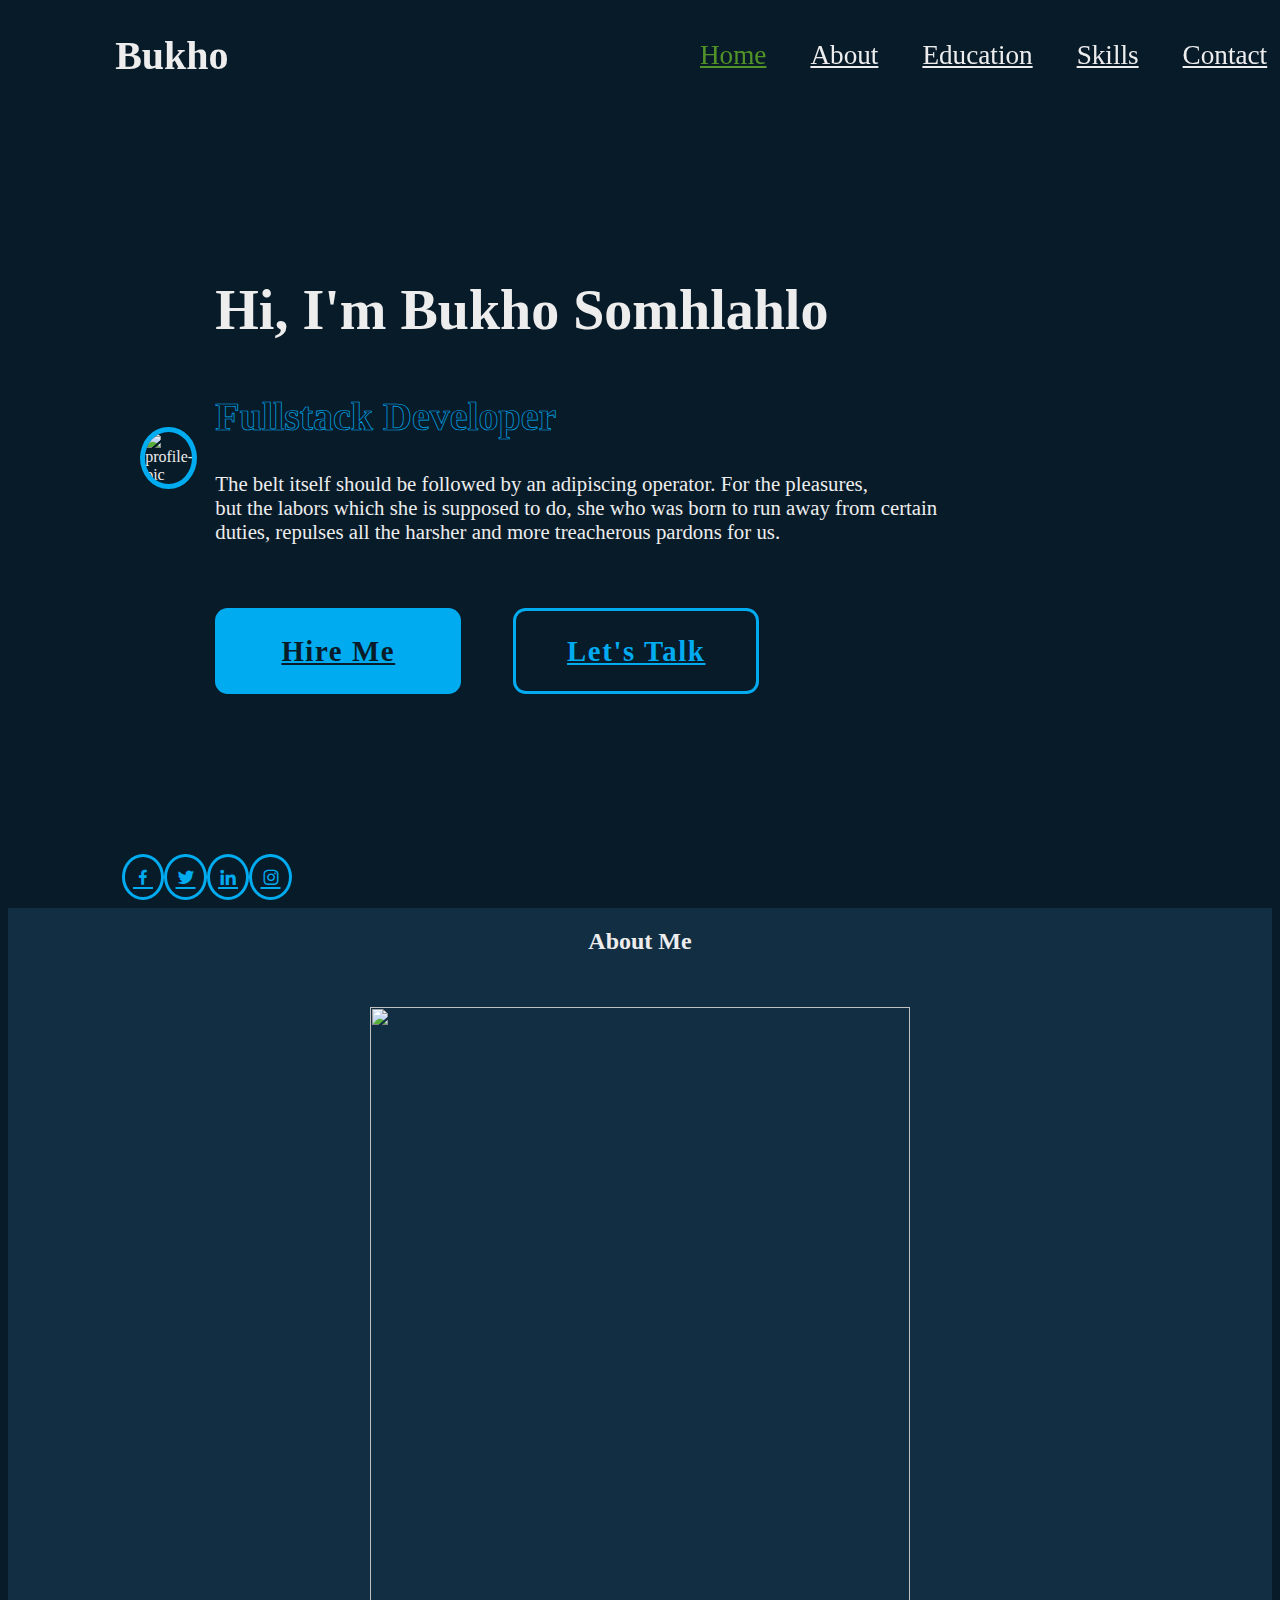
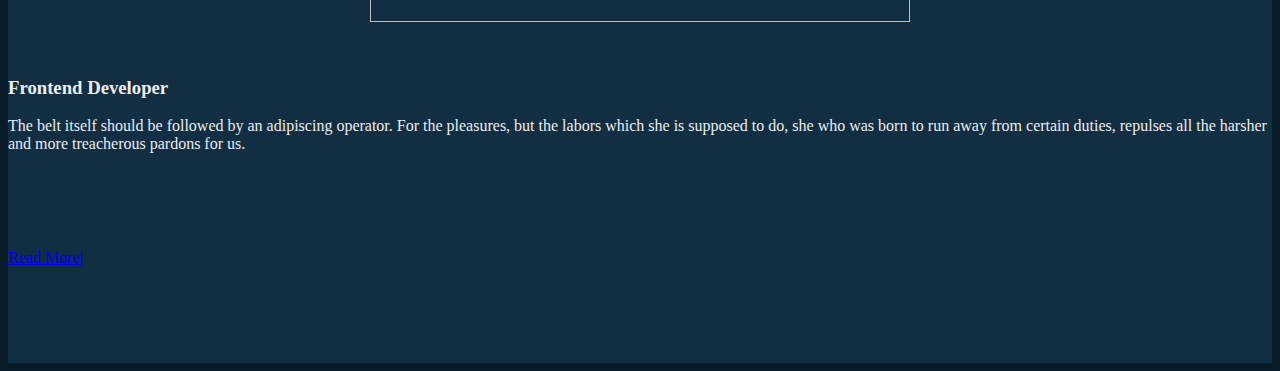
==== index.html @ 183aa4a0 "Add files via upload" ====
<!DOCTYPE html>
<html lang="en">
<head>
    <meta charset="UTF-8">
    <meta name="viewport" content="width=device-width" initial-scale="1.0">
    <title>Bukho Somhlahlo Portfolio</title>
    <link rel="stylesheet" href="style.css">
    <!--box-icons-->
    <link href='https://unpkg.com/boxicons@2.1.4/css/boxicons.min.css' rel='stylesheet'>
</head>
<body>
    <!--header design-->
    <header class="header">
        <div class="logo">Bukho</div>
        <div class="bx bx-menu" id="menu-icon"></div>
        
        <nav class="navbar">
            <style></style>
            <a href="index.html" class="active">Home</a>
            <a href="about.html">About</a>
            <a href="education.html">Education</a>
            <a href="skills.html">Skills</a>
            <a href="contact.html">Contact</a>
        </nav>

    </header>   
    
    <!--home section design-->
    <section class="home" id="home">
        <div class="profile">
        <img src="Images/home.jpg" alt="profile-pic"></div>
        <div class="home-content">
            <h2>Hi, I'm<span> Bukho Somhlahlo</span></h2>
            <div class="text-animate">
                <h4>Fullstack Developer</h4>
            </div>
            <p>
                The belt itself should be followed by an adipiscing operator. For the pleasures,<br>
                but the labors which she is supposed to do, she who was born to run away from certain<br>
                duties, repulses all the harsher and more treacherous pardons for us.
            </p>

            <div class="btn-box">
                <a href="#" class="btn">Hire Me</a>
                <a href="#" class="btn">Let's Talk</a>
        </div>
        </div>
        <div class="home-sci">
            <a href="https://www.facebook.com/bukho.somhlahlo"><i class='bx bxl-facebook'></i></a>
            <a href="#"><i class='bx bxl-twitter'></i></a>
            <a href="www.linkedin.com/in/bukho-somhlahlo-3231b5188"><i class='bx bxl-linkedin'></i></a>
            <a href="https://www.instagram.com/?hl=en"><i class='bx bxl-instagram'></i></a>

        </div>
    </section>
        <!--about section design-->
        <div class="about">
            <h2 class="heading">About<span> Me </span></h2>
            <div class="about-image">
                <img src="Images/home.jpg" alt="" width="540px" height="615px">
                <span class="circle-spinn"></span>
            </div>
                <div class="about-content">
                    <h3>Frontend Developer</h3>
                    <p> The belt itself should be followed by an adipiscing operator. For the pleasures,
                        but the labors which she is supposed to do, she who was born to run away from certain
                        duties, repulses all the harsher and more treacherous pardons for us.</p>
                        <div class="btn-box btns"></div>
                        <a href="#" class="btn">Read More|</a>
    
                </div>
            </div>
</body>
</html>
---- style.css ----
@import url('https://fonts.googleapis.com/css2?family=Poppins:ital,wght@300;400;500;600;700;800;900&display=swap')
*{ margin: 0;
    padding: 0;
    box-sizing: border-box;
    text-decoration: none;
    border: none;
    outline: none;
    scroll-behavior: smooth;
    font-family: 'Poppins', sans-serif;
}
:root{
    --bg-color: #081b29;
    --second-bg-color: #112e42;
    --text-color: #ededed;
    --main-color: #00abf0;
    --main2-color: #7ddb259f;
}
 html{
    font-size: 62.8;
    overflow: hidden;
 }

 body{
    background:var(--bg-color);
    color: var(--text-color);
 }
 .header{
    position: fixed;
    top: 0;
    left: 0;
    width: 90%;
    padding: 2rem 9%;
    background: transparent;
    display: flex ;
    justify-content: space-between;
    align-items: center;
    z-index: 100;
 }
 .logo{
    font-size: 2.5rem;
    color: var(--text-color);
    font-weight: 600;
 }

 .navbar a{
   font-size: 1.7rem;
   color: var(--text-color);
   font-weight: 500;
   margin-left: 2.5rem;
   transition: 5ms;
 }

 .navbar a:hover,
 .navbar a.active
 {
   color: var(--main2-color);
 }
 #menu-icon{
   font-size: 3.6rem;
   color: var(--text-color);
   cursor: pointer;
   display: none;
 }
 section{
   min-height: 100vh;
   padding: 10rem 9% 2rem;
 }
.profile img{
  max-width: 50%;
  height: auto;
  width: 100%;
  border: 5px solid var(--main-color);
  border-radius: 50%;
  display: block;
  margin: 0 auto;

}
 .home{
   display: flex;
   align-items: center;
   padding: 0 9%;
   align-items: left;
 }
 backgroud
 .home-content{
   width: 40rem;
   text-align: left;
 }
 .home-content h2{
   font-size: 3.5rem;
   font-weight: 600;
   line-height: 1.3;
 }
 .home-content .text-animate{
   position: relative; 
   width: 32.8rem; 
 }
 .home-content .text-animate h4{
   display: inline;
   font-size: 2.5rem;
   font-weight: 700;
   color: transparent;
   -webkit-text-stroke: .7px var(--main-color);
 }
 .home-content p{
   font-size: 1.3rem;
   margin: 2rem 0 4rem;
 }
 .btn-box{
   position: relative;
   display: flex;
   justify-content: space-between;
   width: 34rem;
   height: 5rem;
 }
 .btn-box .btn{
   position: relative;
   display: inline-flex;
   justify-content: center;
   align-items: center;
   width: 15rem;
   height: 100%;
   background: var(--main-color);
   border: .2rem solid var(--main-color);
   border-radius: .8rem;
   font-size: 1.8rem;
   font-weight: 600;
   letter-spacing: .1rem;
   color: var(--bg-color);
   z-index: 1;
   overflow: hidden;
   transition: .4s;
 }
 .btn-box .btn:hover{
  color: var(--main-color);
 }
 .btn-box .btn:nth-child(2){
  background: transparent;
  color: var(--main-color);
 }
 .btn-box .btn:nth-child(2):hover{
  color: var(--bg-color);
 }
 .btn-box .btn:nth-child(2)::before{
  background: var(--main-color);
 }
 .btn-box .btn::before{
  content: '';
  position: absolute;
  top: 0;
  left: 0;
  width: 0%;
  height: 100%;
  background: var(--bg-color);
  z-index:-1;
  transition: .4s;
 }
 .btn-box .btn:hover::before{
  width: 100%;
 }

.home-sci{
  position: absolute;
  bottom: 0rem;
  width: 170px;
  display: flex;
  justify-content: space-between;
}
.home-sci a{
  position: relative;
  display: inline-flex;
  justify-content: center;
  border-spacing: 1rem;
  align-items: center;
  width: 40px;
  height: 40px;
  background: transparent;
  border: .2rem solid var(--main-color);
  border-radius: 50%;
  font-size: 20px;
  color: var(--main-color);
  z-index: 1;
  overflow: hidden;
  transition: 0.4s;
}
.home-sci a:hover{
  color: var(--bg-color);
}
.home-sci a::before{
  content: '';
  position: absolute;
  top: 0;
  left:0;
  width: 0;
  height: 100%;
  background: var(--main-color);
  z-index: -1;
  transition: .4s;
}
.home-sci a:hover::before{
  width: 100%;
}
.about{
  display: flex;
  justify-content: center;
  align-items: center;
  flex-direction: column;
  gap: 2rem;
  background: var(--second-bg-color);
  padding-bottom: 6rem;
}
.btn-box2.btn {
  position: relative;
   display: inline-flex;
   justify-content: center;
   align-items: center;
   width: 15rem;
   height: 100%;
   background: var(--main-color);
   border: .2rem solid var(--main-color);
   border-radius: .8rem;
   font-size: 1.8rem;
   font-weight: 600;
   letter-spacing: .1rem;
   color: var(--bg-color);
   z-index: 1;
   overflow: hidden;
   transition: .4s;
}
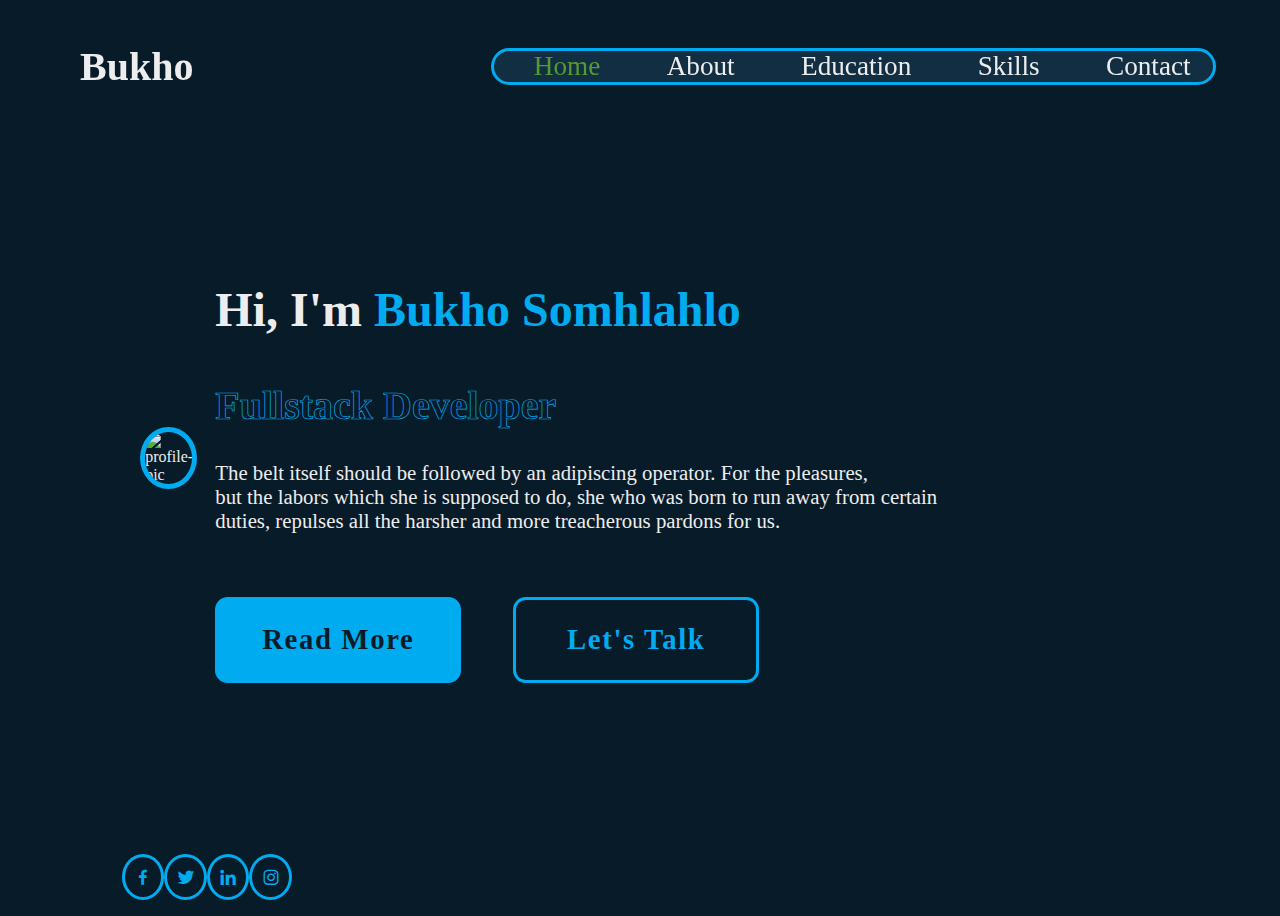
==== commit b6deacbe: "2nd commit" ====
--- a/index.html
+++ b/index.html
@@ -5,6 +5,10 @@
     <meta name="viewport" content="width=device-width" initial-scale="1.0">
     <title>Bukho Somhlahlo Portfolio</title>
     <link rel="stylesheet" href="style.css">
+    <!--Font-->
+    <link rel="preconnect" href="https://fonts.googleapis.com">
+    <link rel="preconnect" href="https://fonts.gstatic.com" crossorigin>
+    <link href="https://fonts.googleapis.com/css2?family=Lato:ital,wght@0,100;0,300;0,400;0,700;0,900;1,100;1,300;1,400;1,700;1,900&display=swap" rel="stylesheet">
     <!--box-icons-->
     <link href='https://unpkg.com/boxicons@2.1.4/css/boxicons.min.css' rel='stylesheet'>
 </head>
@@ -15,7 +19,6 @@
         <div class="bx bx-menu" id="menu-icon"></div>
         
         <nav class="navbar">
-            <style></style>
             <a href="index.html" class="active">Home</a>
             <a href="about.html">About</a>
             <a href="education.html">Education</a>
@@ -41,8 +44,8 @@
             </p>
 
             <div class="btn-box">
-                <a href="#" class="btn">Hire Me</a>
-                <a href="#" class="btn">Let's Talk</a>
+                <a href="about.html" class="btn">Read More</a>
+                <a href="contact.html" class="btn">Let's Talk</a>
         </div>
         </div>
         <div class="home-sci">
@@ -53,22 +56,5 @@
 
         </div>
     </section>
-        <!--about section design-->
-        <div class="about">
-            <h2 class="heading">About<span> Me </span></h2>
-            <div class="about-image">
-                <img src="Images/home.jpg" alt="" width="540px" height="615px">
-                <span class="circle-spinn"></span>
-            </div>
-                <div class="about-content">
-                    <h3>Frontend Developer</h3>
-                    <p> The belt itself should be followed by an adipiscing operator. For the pleasures,
-                        but the labors which she is supposed to do, she who was born to run away from certain
-                        duties, repulses all the harsher and more treacherous pardons for us.</p>
-                        <div class="btn-box btns"></div>
-                        <a href="#" class="btn">Read More|</a>
-    
-                </div>
-            </div>
 </body>
 </html>--- a/style.css
+++ b/style.css
@@ -1,5 +1,5 @@
-
-@import url('https://fonts.googleapis.com/css2?family=Poppins:ital,wght@300;400;500;600;700;800;900&display=swap')
+   
+@import url('https://fonts.googleapis.com/css2?family=Lato:ital,wght@0,100;0,300;0,400;0,700;0,900;1,100;1,300;1,400;1,700;1,900&display=swap')
 *{ margin: 0;
     padding: 0;
     box-sizing: border-box;
@@ -7,7 +7,7 @@
     border: none;
     outline: none;
     scroll-behavior: smooth;
-    font-family: 'Poppins', sans-serif;
+    font-family:Poppins;
 }
 :root{
     --bg-color: #081b29;
@@ -17,6 +17,7 @@
     --main2-color: #7ddb259f;
 }
  html{
+    font-family: Poppins;
     font-size: 62.8;
     overflow: hidden;
  }
@@ -30,13 +31,20 @@
     top: 0;
     left: 0;
     width: 90%;
-    padding: 2rem 9%;
+    padding: 2rem 12%;
+    padding-left: 5rem;
     background: transparent;
     display: flex ;
     justify-content: space-between;
     align-items: center;
     z-index: 100;
  }
+ .header .navbar{
+  background-color: #112e42;
+    border: .2rem solid var(--main-color);
+    margin:  1rem 1rem;
+    border-radius: 50px;
+ }
  .logo{
     font-size: 2.5rem;
     color: var(--text-color);
@@ -44,11 +52,14 @@
  }
 
  .navbar a{
+  padding-right: 1.4rem;
+  text-decoration: none;
    font-size: 1.7rem;
    color: var(--text-color);
    font-weight: 500;
    margin-left: 2.5rem;
    transition: 5ms;
+   
  }
 
  .navbar a:hover,
@@ -64,7 +75,7 @@
  }
  section{
    min-height: 100vh;
-   padding: 10rem 9% 2rem;
+   padding: 200rem 15% 10rem;
  }
 .profile img{
   max-width: 50%;
@@ -88,7 +99,7 @@
    text-align: left;
  }
  .home-content h2{
-   font-size: 3.5rem;
+   font-size: 3rem;
    font-weight: 600;
    line-height: 1.3;
  }
@@ -108,6 +119,7 @@
    margin: 2rem 0 4rem;
  }
  .btn-box{
+  
    position: relative;
    display: flex;
    justify-content: space-between;
@@ -115,6 +127,7 @@
    height: 5rem;
  }
  .btn-box .btn{
+   text-decoration: none;
    position: relative;
    display: inline-flex;
    justify-content: center;
@@ -165,9 +178,12 @@
   bottom: 0rem;
   width: 170px;
   display: flex;
-  justify-content: space-between;
+  justify-content:space-between;
+  
 }
 .home-sci a{
+  padding-left: 0rem;
+  text-decoration: none;
   position: relative;
   display: inline-flex;
   justify-content: center;
@@ -201,30 +217,162 @@
 .home-sci a:hover::before{
   width: 100%;
 }
+/*about page*/
 .about{
   display: flex;
   justify-content: center;
   align-items: center;
   flex-direction: column;
-  gap: 2rem;
+  gap: 1rem;
   background: var(--second-bg-color);
-  padding-bottom: 6rem;
-}
-.btn-box2.btn {
+  padding-bottom: 4rem;
+}
+.about .navbar{
+margin-top: 1rem;
+text-align: right;
+background-color: #112e42;
+border: .2rem solid var(--main-color);
+margin-left: 40rem;
+border-radius: 50px;
+}
+.heading{
+  font-size: 2rem;
+  margin-bottom: 1rem;
+  text-align: center;
+}
+span{
+  color: var(--main-color);
+}
+.about-image{
   position: relative;
-   display: inline-flex;
-   justify-content: center;
-   align-items: center;
-   width: 15rem;
-   height: 100%;
-   background: var(--main-color);
-   border: .2rem solid var(--main-color);
-   border-radius: .8rem;
-   font-size: 1.8rem;
-   font-weight: 600;
-   letter-spacing: .1rem;
-   color: var(--bg-color);
-   z-index: 1;
-   overflow: hidden;
-   transition: .4s;
-}+  width: 20rem;
+  height: 22rem;
+  border-radius: 50%;
+  display: flex;
+  justify-content: center;
+  align-items: center;
+}
+.about-image img{
+  width: 90%;
+  border-radius: 50%;
+  border: .2rem solidn var(--main-color);
+}
+.about-image .circle-spin{
+  position: absolute;
+  top: 50%;
+  left: 50%;
+  transform: translate(-50%, -50%)rotate(0);
+  width: 100%;
+  height: 100%;
+  border-radius: 50%;
+  border-top: .2rem solid var(--second-bg-color);
+  border-bottom: .2rem solid var(--second-bg-color);
+  border-left: .2rem solid var(--main-color);
+  border-right: .2rem solid var(--main-color);
+  margin-bottom: 2rem;
+}
+.about-content{
+  text-align: center;
+}
+h3:before{
+  content: '';
+  position: absolute;
+  left: 120%;
+  width: 120%;
+  height: 100%;
+  background: linear-gradient(90deg,transparent 0%, #fff 5%, #fff 100%);
+}
+.about-content h3{
+    background-image: url(Images/splash.gif);
+    background-size: cover;
+    background-position: center;
+    color: transparent;
+    background-clip: text;
+    -webkit-background-clip: text;
+  margin-top: 3px;
+  font-size: 3rem;
+}
+.about-content p{
+  margin: 1rem 1 2rem;
+  font-size: large;
+}
+
+/*download cv button*/
+.download-btn {
+  /* Button color */
+  background: transparent;
+  border: .2rem solid var(--main-color);
+  /* Text color */
+  color: var(--main-color);
+  /* Button padding */
+  padding: 15px 32px;
+  /* Centered text */
+  text-align: center;
+  /* No underline */
+  text-decoration: none;
+  /* Inline block display */
+  display: inline-block;
+  /* Font size */
+  font-size: 16px;
+  /* Button spacing */
+  margin: 3px 2px;
+  /* Pointer on hover */
+  cursor: pointer;
+  /* No border */
+  /* Rounded corners */
+  border-radius: 10px;
+  /* Position and overflow properties */
+  position: relative;
+  overflow: hidden;
+}
+
+
+/*education page*/
+/*education and navbar*/
+
+.education2 .navbar{
+  margin-top: 2rem;
+  text-align: right;
+  background-color: #112e42;
+  border: .2rem solid var(--main-color);
+  margin-left: 47rem;
+  border-radius: 50px;
+  } 
+.education{
+display: inline;
+justify-content: center;
+align-items: center;
+flex-direction: column;
+padding-bottom: 5rem;
+}
+.education .heading{
+  font-size: 2rem;
+}
+.education .education-row{
+  margin-left: 3rem;
+  display: flex;
+  flex-wrap: wrap;
+  gap: 5rem;
+}
+.education-row .education-column{
+  flex: 1 1 30rem;
+}
+.education-column .title{
+  padding-left: 18rem;
+  font-size: 1.5rem;
+  margin: 0 0 1.5rem .5rem;
+}
+.education-column .education-box{
+  border-left: .2rem solid var(--main-color);
+}
+.education-box .education-content{
+  padding-left: 2rem;
+}
+.education-content .content{
+  padding: .6rem;
+  border: solid var(--main-color);
+  border-radius: .8rem;
+  margin-bottom: 2rem;
+  border-spacing: 1rem;
+  
+}
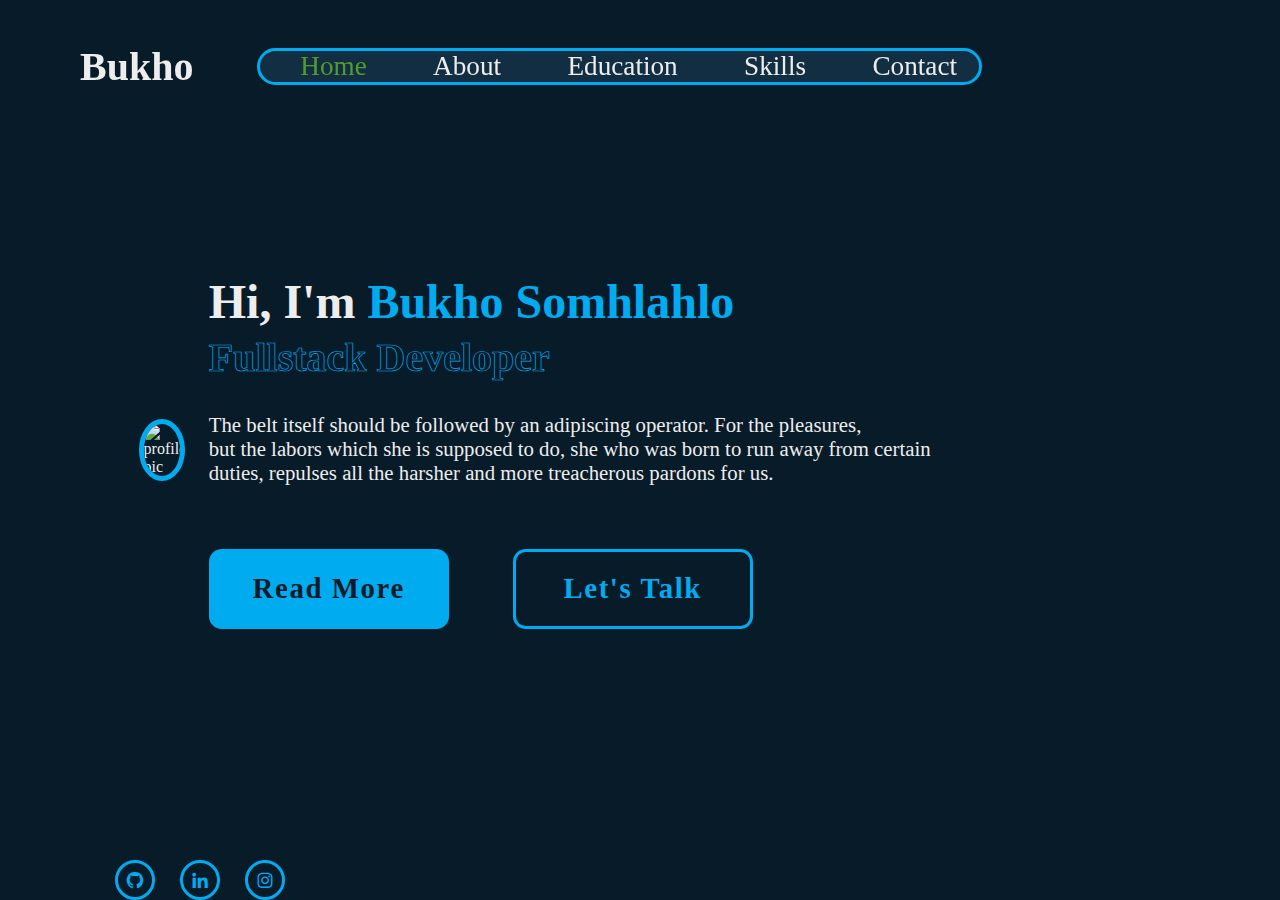
==== commit 26f1e6f3: "My Skills Page" ====
--- a/index.html
+++ b/index.html
@@ -49,8 +49,7 @@
         </div>
         </div>
         <div class="home-sci">
-            <a href="https://www.facebook.com/bukho.somhlahlo"><i class='bx bxl-facebook'></i></a>
-            <a href="#"><i class='bx bxl-twitter'></i></a>
+            <a href="https://github.com/bukhosomhlahlo"><i class='bx bxl-github'></i></a>
             <a href="www.linkedin.com/in/bukho-somhlahlo-3231b5188"><i class='bx bxl-linkedin'></i></a>
             <a href="https://www.instagram.com/?hl=en"><i class='bx bxl-instagram'></i></a>
 
--- a/style.css
+++ b/style.css
@@ -1,5 +1,5 @@
    
-@import url('https://fonts.googleapis.com/css2?family=Lato:ital,wght@0,100;0,300;0,400;0,700;0,900;1,100;1,300;1,400;1,700;1,900&display=swap')
+@import url('https://fonts.googleapis.com/css2?family=Lato:ital,wght@0,100;0,300;0,400;0,700;0,900;1,100;1,300;1,400;1,700;1,900&display=swap');
 *{ margin: 0;
     padding: 0;
     box-sizing: border-box;
@@ -7,7 +7,7 @@
     border: none;
     outline: none;
     scroll-behavior: smooth;
-    font-family:Poppins;
+    font-family:'Poppins' sans-serif;
 }
 :root{
     --bg-color: #081b29;
@@ -225,7 +225,7 @@
   flex-direction: column;
   gap: 1rem;
   background: var(--second-bg-color);
-  padding-bottom: 4rem;
+  padding-bottom: 45rem;
 }
 .about .navbar{
 margin-top: 1rem;
@@ -276,7 +276,6 @@
 }
 h3:before{
   content: '';
-  position: absolute;
   left: 120%;
   width: 120%;
   height: 100%;
@@ -324,6 +323,7 @@
   /* Position and overflow properties */
   position: relative;
   overflow: hidden;
+  margin-top: 5rem;
 }
 
 
@@ -365,14 +365,495 @@
 .education-column .education-box{
   border-left: .2rem solid var(--main-color);
 }
+
+
 .education-box .education-content{
   padding-left: 2rem;
 }
-.education-content .content{
-  padding: .6rem;
+
+.education-box .education-content::before{
+  content: "";
+  position: absolute;
+  height: 1rem;
+  width: 1rem;
+  background: var(--main-color);
+  border-radius: 50%;
+  left: 0px;
+
+  
+}
+.education-content .content {
+  padding: .2rem;
   border: solid var(--main-color);
   border-radius: .8rem;
   margin-bottom: 2rem;
   border-spacing: 1rem;
+}
+.education-content .content .year{
+  color: var(--main-color);
+}
+.education-content .content .year i{
+  padding-right: .5rem;
   
 }
+
+/* Contact Page */
+
+.contact .navbar{
+  margin-top: 2rem;
+  text-align: right;
+  background-color: #112e42;
+  border: .2rem solid var(--main-color);
+  margin-left: 47rem;
+  border-radius: 50px;
+  } 
+
+  
+.form {
+  background-color: var(--second-bg-color);
+  padding: 20px;
+  border-radius: 10px;
+  width: 80%;
+  margin: 0 auto;
+}
+
+input[type="text"],
+input[type="email"],
+input[type="tel"],
+textarea {
+  width: 100%;
+  padding: 10px;
+  margin: 5px 0;
+  border: none;
+  border-radius: 5px;
+  background-color: var(--text-color);
+  color: var(--bg-color);
+}
+
+input[type="submit"] {
+  padding: 10px 20px;
+  background-color: var(--main-color);
+  color: var(--text-color);
+
+  border: none;
+  border-radius: 5px;
+  cursor: pointer;
+}
+
+input[type="submit"]:hover {
+  background-color: #436781;
+}
+
+@media (min-width: 320px) and (max-width: 767.98px){
+ 
+* {
+    margin: 0;
+    padding: 0;
+    box-sizing: border-box;
+    text-decoration: none;
+    border: none;
+    outline: none;
+    scroll-behavior: smooth;
+    font-family: 'Poppins', sans-serif;
+}
+
+:root {
+    --bg-color: #081b29;
+    --second-bg-color: #112e42;
+    --text-color: #ededed;
+    --main-color: #00abf0;
+    --main2-color: #7ddb259f;
+}
+
+html {
+    font-family: 'Poppins' sans-serif;
+    font-size: 62.8%;
+    overflow: hidden;
+    display: grid;
+    grid-template-columns: repeat(auto-fit, minmax(200px, 1fr));
+    background: var(--bg-color);
+    color: var(--text-color);
+}
+
+
+body {
+    display: grid;
+    background: var(--bg-color);
+    color: var(--text-color);
+}
+
+.header {
+    position: fixed;
+    top: 0;
+    left: 0;
+    width: 90%;
+    padding: 2rem 12%;
+    padding-left: 5rem;
+    background: transparent;
+    display: flex;
+    justify-content: space-between;
+    align-items: center;
+    z-index: 100;
+}
+
+.header .navbar {
+    display: end;
+    background-color: #112e42;
+    border: .2rem solid var(--main-color);
+    margin: 1rem 13rem;
+    border-radius: 10px;
+}
+
+.logo {
+    font-size: 2.5rem;
+    color: var(--text-color);
+    font-weight: 600;
+}
+
+.navbar a {
+    padding-right: 1rem;
+    text-decoration: none;
+    font-size: 1.7rem;
+    color: var(--text-color);
+    font-weight: 300;
+    margin-left: 2.5rem;
+    transition: 5ms;
+}
+
+.navbar a:hover,
+.navbar a.active {
+    color: var(--main2-color);
+}
+
+#menu-icon {
+    font-size: 3.6rem;
+    color: var(--text-color);
+    cursor: pointer;
+    display: none;
+}
+
+section {
+    min-height: 100vh;
+}
+
+.profile img {
+    justify-items: stretch;
+    max-width: 50%;
+    height: auto;
+    width: 100%;
+    border: 5px solid var(--main-color);
+    border-radius: 50%;
+    display: block;
+    margin: 0 auto;
+}
+
+.home {
+  display: block;
+  margin-top: 25rem;
+  align-items: center;
+  padding: 0 9%;
+
+}
+  
+
+.home-content {
+
+    text-align: center;
+}
+
+.home-content h2 {
+    font-size: 3rem;
+    font-weight: 600;
+    line-height: 1.3;
+}
+
+.home-content .text-animate {
+    position: relative;
+    width: 32.8rem;
+}
+
+.home-content .text-animate h4 {
+    display: inline;
+    font-size: 2.5rem;
+    font-weight: 700;
+    color: transparent;
+    -webkit-text-stroke: .7px var(--main-color);
+}
+
+.home-content p {
+    font-size: 1.3rem;
+    margin: 2rem 0 4rem;
+}
+
+.btn-box {
+    position: relative;
+    display: flex;
+    justify-content: space-between;
+    width: 34rem;
+    height: 5rem;
+}
+
+.btn-box .btn {
+    text-decoration: none;
+    position: relative;
+    display: inline-flex;
+    justify-content: center;
+    align-items: center;
+    width: 15rem;
+    height: 100%;
+    background: var(--main-color);
+    border: .2rem solid var(--main-color);
+    border-radius: .8rem;
+    font-size: 1.8rem;
+    font-weight: 600;
+    letter-spacing: .1rem;
+    color: var(--bg-color);
+    z-index: 1;
+    overflow: hidden;
+    transition: .4s;
+}
+
+.btn-box .btn:hover {
+    color: var(--main-color);
+}
+
+.btn-box .btn:nth-child(2) {
+    background: transparent;
+    color: var(--main-color);
+}
+
+.btn-box .btn:nth-child(2):hover {
+    color: var(--bg-color);
+}
+
+.btn-box .btn:nth-child(2)::before {
+    background: var(--main-color);
+}
+
+.btn-box .btn::before {
+    content: '';
+    position: absolute;
+    top: 0;
+    left: 0;
+    width: 0%;
+    height: 100%;
+    background: var(--bg-color);
+    z-index: -1;
+    transition: .4s;
+}
+
+.btn-box .btn:hover::before {
+    width: 100%;
+}
+
+.home-sci {
+    margin-top: 50rem;
+    bottom: 0rem;
+    width: 170px;
+    display: flex;
+    justify-content: space-between;
+}
+
+.home-sci a {
+    padding-left: 0rem;
+    text-decoration: none;
+    position: relative;
+    display: inline-flex;
+    justify-content: center;
+    border-spacing: 1rem;
+    align-items: center;
+    width: 40px;
+    height: 40px;
+    background: transparent;
+    border: .2rem solid var(--main-color);
+    border-radius: 50%;
+    font-size: 20px;
+    color: var(--main-color);
+    z-index: 1;
+    overflow: hidden;
+    transition: 0.4s;
+}
+
+.home-sci a:hover {
+    color: var(--bg-color);
+}
+
+.home-sci a::before {
+    content: '';
+    position: absolute;
+    top: 0;
+    left: 0;
+    width: 0;
+    height: 100%;
+    background: var(--main-color);
+    z-index: -1;
+    transition: .4s;
+}
+
+.home-sci a:hover::before {
+    width: 100%;
+}
+
+/* About Page */
+.about {
+    display: flex;
+    align-items: stretch;
+    gap: 2rem;
+    flex-direction: column;
+    background: var(--second-bg-color);
+    
+}
+.about .navbar{
+    display: left;
+    background-color: #112e42;
+    border: .2rem solid var(--main-color);
+    margin: 1rem ;
+    border-radius: 50px;
+    padding: .8rem;
+    word-spacing: 0.1rem;
+    text-align: center;
+    white-space: nowrap;
+}
+.about .navbar a{
+
+}
+.about-image{
+  margin-left: 15rem;
+}
+.about-image img{
+  height: 20rem;
+}
+.about h3,p{
+  margin-top: 3rem;
+}
+.about p{
+  margin-bottom: 5rem;
+}
+}
+
+@media (min-width: 320px) and (max-height: 734px){
+  /* Making navbar vertical in mobile view*/
+ 
+  .home{
+    display: block;
+    margin-top: 19rem;
+    align-items: center;
+    padding: 0 9%;
+ }
+ .home-sci{
+  margin-top: 4rem;
+ }
+}
+@media (min-width: 538px) and (max-height: 734px){
+  .header{
+    justify-content: center;
+  }
+
+  .header .navbar{
+    display: left;
+    background-color: #112e42;
+    border: .2rem solid var(--main-color);
+    margin: .2rem ;
+    border-radius: 30px;
+    word-spacing: 0.1rem;
+    
+}
+#home .btn-box{
+  margin-left: 5rem;
+}
+
+.home{
+  margin-top: 10rem;
+}
+#home .home-sci{
+  margin-left: 12rem;
+  margin-bottom: 3rem;
+}
+}/* Skills CSS */
+.skills h1{
+  text-align: center;
+}
+.skills h3{
+  margin: 5px;
+}
+.skills{
+  width: 500px;
+  margin: 150px auto;
+  color: #fff;
+  padding: 20px;
+  box-shadow: 0 14px rgba(0,0,0,0.25), 0 10px 10px rgba(0,0,0,0.22);
+
+}
+.skills li{
+  margin: 20px 0;
+  padding: 10px;
+}
+.bar{
+  background: ;
+  display: block;
+  height: 20px;
+  border: 1px solid rgba(0,0,0,0.3);
+  border-radius: 10px;
+  overflow: hidden;
+  box-shadow: 0 1px 3px rgba(0,0,0,0.12), 0 1px 2px rgba(0,0,0,0.24);
+  transition: all 0.3s cubic-bezier(.25, .8, .25,1);
+}
+.bar:hover{
+  box-shadow: 0 14px 28px rgba(0,0,0,0.25), 0 10px 10px rgba(0,0,0,0.22);
+}
+.bar span{
+  height: 20px;
+  float: left;
+  background: linear-gradient(135deg, var(--main-color) ,var(--main2-color)100%);
+}
+.html{
+  width: 80%;
+  animation: html 3s;
+}
+
+.css{
+  width: 75%;
+  animation: css 3s;
+}
+
+.c_plus{
+  width: 45%;
+  animation: c_plus 3s;
+}
+
+.javascript{
+  width: 50%;
+  animation: javascript 3s;
+}
+@keyframes html{
+  0%{
+    width: 0%;
+  }
+  100%{
+    width: 80%;
+  }
+}
+@keyframes css{
+  0%{
+    width: 0%;
+  }
+  100%{
+    width: 75%;
+  }
+}
+@keyframes c_plus{
+  0%{
+    width: 0%;
+  }
+  100%{
+    width: 45%;
+  }
+}
+@keyframes javascript{
+  0%{
+    width: 0%;
+  }
+  100%{
+    width: 50%;
+  }
+}